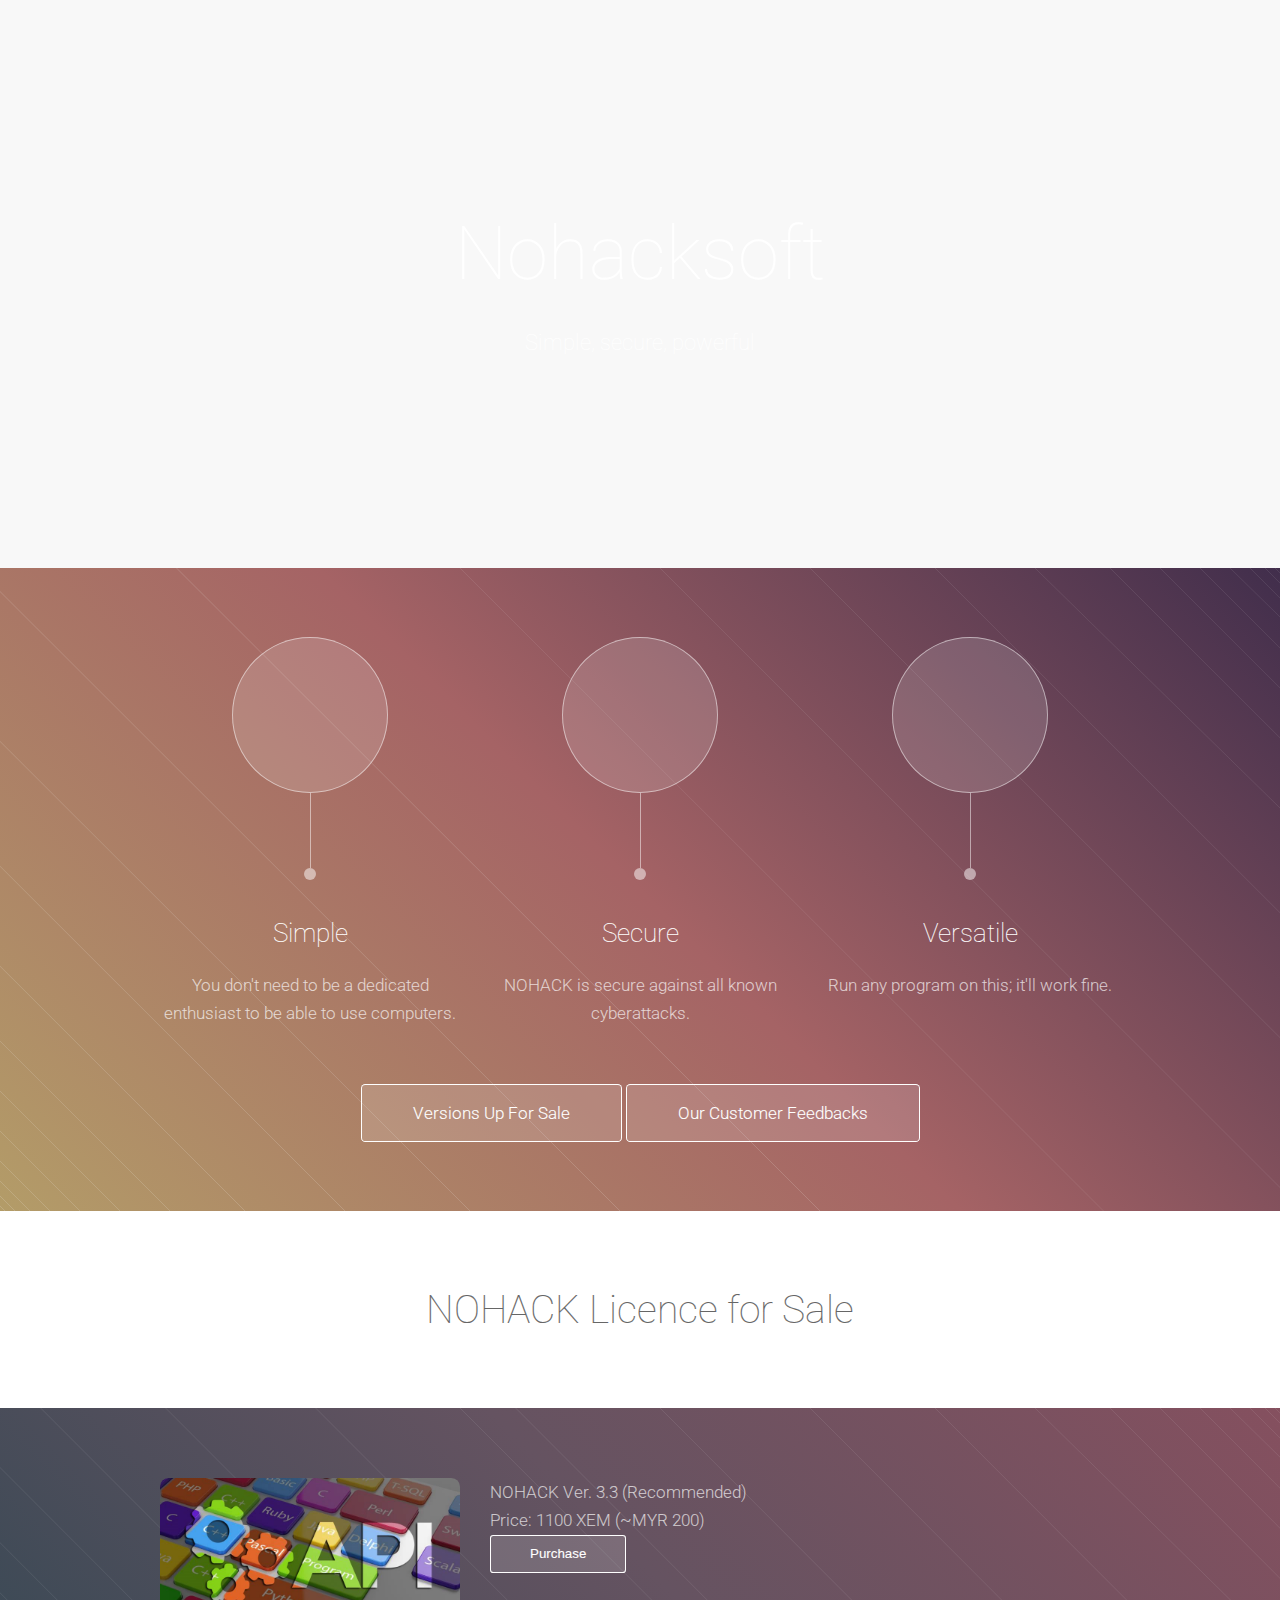
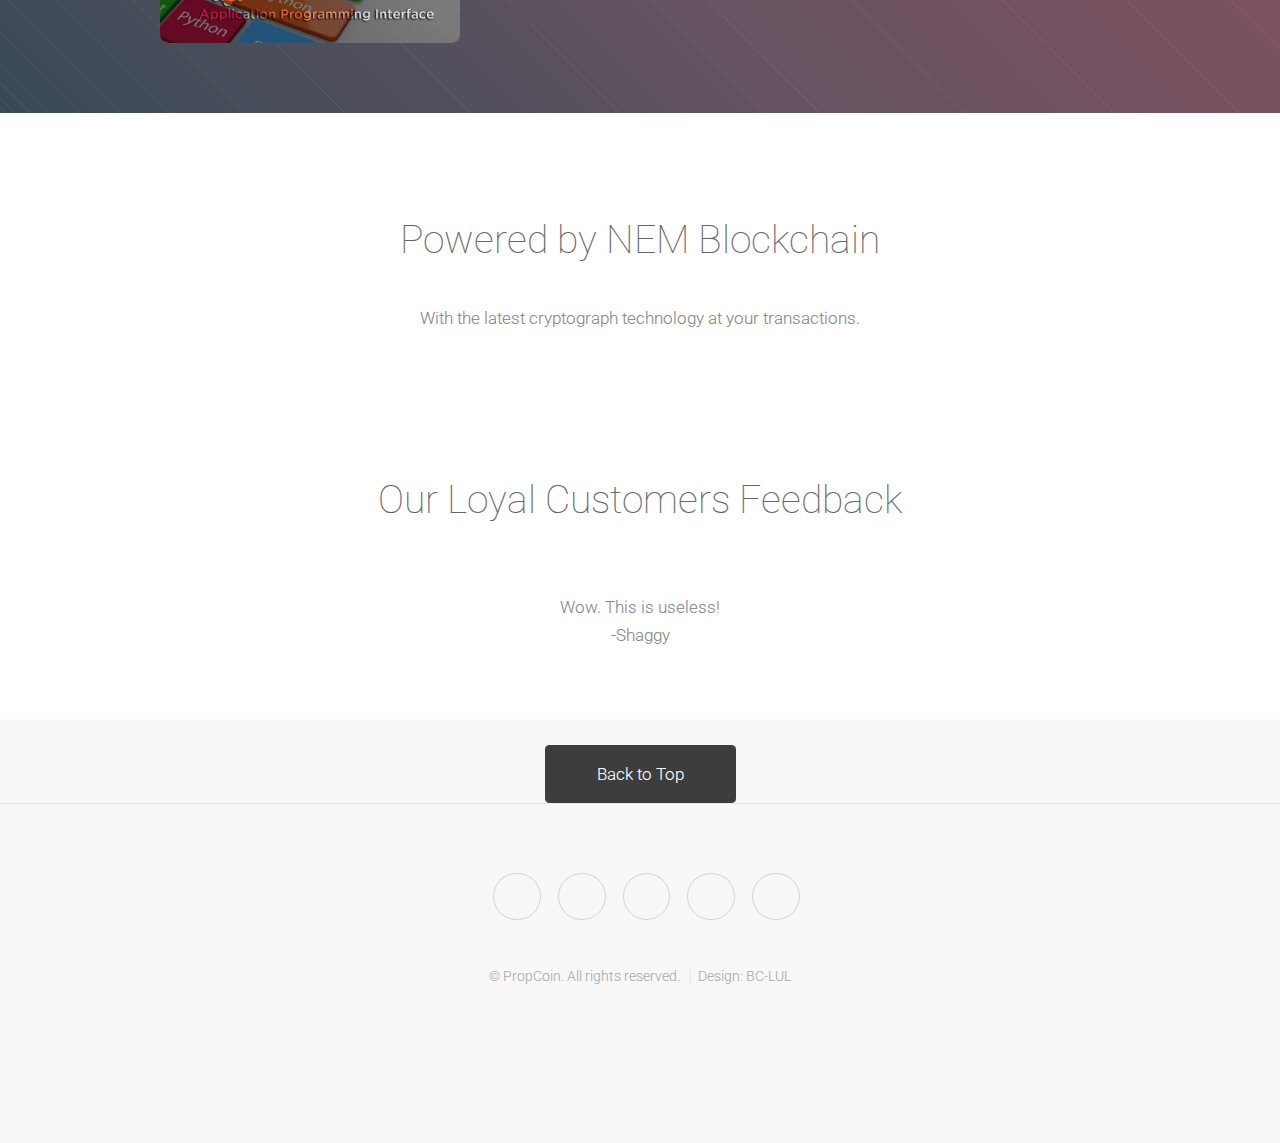
==== index.html @ 76c3e0e4 "sadas" ====
﻿<!DOCTYPE HTML>
<!--
	Tessellate by HTML5 UP
	html5up.net | @ajlkn
	Free for personal and commercial use under the CCA 3.0 license (html5up.net/license)
-->
<html>
<head>
    <title>ALPHA - NOHACK</title>
    <meta charset="utf-8" />
    <meta name="viewport" content="width=device-width, initial-scale=1, user-scalable=no" />
    <link rel="stylesheet" href="assets/css/main.css" />
</head>
<body class="is-preload">

    <!-- Header -->
    <section id="header" class="dark">
        <header>
            <h1>Nohacksoft</h1>
            <p>Simple, secure, powerful</p>
        </header>
        
    </section>
    <!-- First -->
    <section id="first" class="main">
        <div class="content dark style1 featured">
            <div class="container">
                <div class="row">
                    <div class="col-4 col-12-narrow">
                        <section>
                            <span class="feature-icon"><span class="icon fa-clock-o"></span></span>
                            <header>
                                <h3>Simple</h3>
                            </header>
                            <p>You don't need to be a dedicated enthusiast to be able to use computers.</p>
                        </section>
                    </div>
                    <div class="col-4 col-12-narrow">
                        <section>
                            <span class="feature-icon"><span class="icon fa-dribbble"></span></span>
                            <header>
                                <h3>Secure </h3>
                            </header>
                            <p>NOHACK is secure against all known cyberattacks.</p>
                        </section>
                    </div>
                    <div class="col-4 col-12-narrow">
                        <section>
                            <span class="feature-icon"><span class="icon fa-bolt"></span></span>
                            <header>
                                <h3>Versatile</h3>
                            </header>
                            <p>Run any program on this; it'll work fine.</p>
                        </section>
                    </div>
                    <div class="col-12">
                        <footer>
                            <a href="#secondhalf" class="button scrolly">Versions Up For Sale</a>
                            <a href="#second" class="button scrolly">Our Customer Feedbacks</a>
                        </footer>
                    </div>
                </div>
            </div>
        </div>
    </section>

    <!--secondhalf-->
    <section id="secondhalf" class="main">
        <header>
            <h2>NOHACK Licence for Sale</h2>
        </header>
        <div class="content dark style2">
            <div class="container">
                <div class="row">
                    <div class="col-8 col-12-narrow">
                        <div class="row">
                            <div class="col-6"><a href="property.html" class="image fit"><img src="images/api_bd1a6.jpg" alt="" /></a></div>
                            
							<div class="col-6">
                                <ln>
                                    NOHACK Ver. 3.3 (Recommended)
                                </ln>                                
                                <br />
                                <ln>
                                    Price: 1100 XEM (~MYR 200)
                                </ln>
								<button onclick="location.href='property.html'">Purchase</button>
                            </div>                            
                        </div>
                    </div>
                </div>
            </div>
        </div>
    </section>
    <!-- Third -->
    <section id="third" class="main">
        <header>
            <div class="container">
                <img src="images/nem_logo.png" alt="" />
                <h2>Powered by NEM Blockchain</h2>
                <p>
                    With the latest cryptograph technology at your transactions.
                </p>
            </div>
        </header>
    </section>



    <!-- Second -->
    <section id="second" class="main">
        <header>
            <div class="container">
                <h2>Our Loyal Customers Feedback</h2>
                <br />
                <p>
                    Wow. This is useless!<br />
                    -Shaggy
                </p>
            </div>
        </header>
        <div class="featured">
            <div class="col-12">
                <footer>
                    <a href="#" class="button scrolly">Back to Top</a>
                </footer>
            </div>
        </div>
    </section>

    <!-- Footer -->
    <section id="footer">
        <ul class="icons">
            <li><a href="#" class="icon fa-twitter"><span class="label">Twitter</span></a></li>
            <li><a href="#" class="icon fa-facebook"><span class="label">Facebook</span></a></li>
            <li><a href="#" class="icon fa-instagram"><span class="label">Instagram</span></a></li>
            <li><a href="#" class="icon fa-dribbble"><span class="label">Dribbble</span></a></li>
            <li><a href="#" class="icon fa-github"><span class="label">GitHub</span></a></li>
        </ul>
        <div class="copyright">
            <ul class="menu">
                <li>&copy; PropCoin. All rights reserved.</li>
                <li>Design: BC-LUL</li>
            </ul>
        </div>
    </section>

    <!-- Scripts -->
    <script src="assets/js/jquery.min.js"></script>
    <script src="assets/js/jquery.scrolly.min.js"></script>
    <script src="assets/js/browser.min.js"></script>
    <script src="assets/js/breakpoints.min.js"></script>
    <script src="assets/js/util.js"></script>
    <script src="assets/js/main.js"></script>
</body>
</html>
---- assets/css/main.css ----
@import url("font-awesome.min.css");
@import url("https://fonts.googleapis.com/css?family=Roboto:100,100italic,300,300italic,400,400italic");

/*
	Tessellate by HTML5 UP
	html5up.net | @ajlkn
	Free for personal and commercial use under the CCA 3.0 license (html5up.net/license)
*/

html, body, div, span, applet, object,
iframe, h1, h2, h3, h4, h5, h6, p, blockquote,
pre, a, abbr, acronym, address, big, cite,
code, del, dfn, em, img, ins, kbd, q, s, samp,
small, strike, strong, sub, sup, tt, var, b,
u, i, center, dl, dt, dd, ol, ul, li, fieldset,
form, label, legend, table, caption, tbody,
tfoot, thead, tr, th, td, article, aside,
canvas, details, embed, figure, figcaption,
footer, header, hgroup, menu, nav, output, ruby,
section, summary, time, mark, audio, video {
	margin: 0;
	padding: 0;
	border: 0;
	font-size: 100%;
	font: inherit;
	vertical-align: baseline;}

article, aside, details, figcaption, figure,
footer, header, hgroup, menu, nav, section {
	display: block;}

body {
	line-height: 1;
}

ol, ul {
	list-style: none;
}

blockquote, q {
	quotes: none;
}

	blockquote:before, blockquote:after, q:before, q:after {
		content: '';
		content: none;
	}

table {
	border-collapse: collapse;
	border-spacing: 0;
}

body {
	-webkit-text-size-adjust: none;
}

mark {
	background-color: transparent;
	color: inherit;
}

input::-moz-focus-inner {
	border: 0;
	padding: 0;
}

input, select, textarea {
	-moz-appearance: none;
	-webkit-appearance: none;
	-ms-appearance: none;
	appearance: none;
}

/* Basic */

	@-ms-viewport {
		width: device-width;
	}

	html {
		box-sizing: border-box;
	}

	*, *:before, *:after {
		box-sizing: inherit;
	}

	body {
		background: #F8F8F8;
		font-family: 'Roboto', sans-serif;
		font-weight: 300;
		font-size: 17pt;
		line-height: 1.75em;
		color: #888;
		-webkit-text-stroke: 0.1px;
	}

		body.is-preload *, body.is-preload *:before, body.is-preload *:after {
			-moz-animation: none !important;
			-webkit-animation: none !important;
			-ms-animation: none !important;
			animation: none !important;
			-moz-transition: none !important;
			-webkit-transition: none !important;
			-ms-transition: none !important;
			transition: none !important;
		}

	.dark {
		color: #aaa;
		color: rgba(255, 255, 255, 0.65);
	}

	input, textarea, select {
		font-family: 'Roboto', sans-serif;
		font-weight: 300;
		font-size: 17pt;
		line-height: 1.75em;
		color: #888;
		-webkit-text-stroke: 0.1px;
	}

	h1, h2, h3, h4, h5, h6 {
		color: #666;
		margin: 0 0 1em 0;
		font-weight: 100;
		line-height: 1.5em;
	}

	h1 a, h2 a, h3 a, h4 a, h5 a, h6 a {
		color: inherit;
		text-decoration: none;
	}

	.dark h1, .dark h2, .dark h3, .dark h4, .dark h5, .dark h6 {
		color: #fff;
	}

	strong, b {
		font-weight: 400;
		color: inherit;
	}

	.dark strong, .dark b {
		color: #fff;
		color: rgba(255, 255, 255, 0.85);
	}

	em, i {
		font-style: italic;
	}

	a {
		-moz-transition: border-bottom-color 0.25s ease-in-out;
		-webkit-transition: border-bottom-color 0.25s ease-in-out;
		-ms-transition: border-bottom-color 0.25s ease-in-out;
		transition: border-bottom-color 0.25s ease-in-out;
		color: inherit;
		text-decoration: none;
		border-bottom: dotted 1px rgba(0, 0, 0, 0.25);
	}

		a:hover {
			border-bottom-color: rgba(0, 0, 0, 0);
		}

	.dark a {
		color: #fff;
		border-bottom-color: rgba(255, 255, 255, 0.5);
	}

		.dark a:hover {
			border-bottom-color: rgba(255, 255, 255, 0);
		}

	sub {
		position: relative;
		top: 0.5em;
		font-size: 0.8em;
	}

	sup {
		position: relative;
		top: -0.5em;
		font-size: 0.8em;
	}

	hr {
		border: 0;
		border-top: solid 1px #e6e6e6;
		margin: 2em 0 2em 0;
	}

	.dark hr {
		border-top-color: rgba(255, 255, 255, 0.5);
	}

	blockquote {
		border-left: solid 0.25em #e6e6e6;
		padding: 1em 0 1em 2em;
		font-style: italic;
	}

	.dark blockquote {
		border-left-color: rgba(255, 255, 255, 0.5);
	}

	p, ul, ol, dl, table {
		margin-bottom: 1em;
	}

	p {
		text-align: justify;
	}

	header {
		margin-bottom: 1em;
	}

		header h1, header h2, header h3, header h4, header h5, header h6 {
			margin: 0;
		}

		header p {
			display: block;
			margin: 0;
			padding: 0.25em 0 0.5em 0;
		}

	footer {
		padding-top: 1.5em;
	}

	br.clear {
		clear: both;
	}

	.featured {
		text-align: center;
	}

		.featured p {
			text-align: center;
		}

/* Container */

	.container {
		margin: 0 auto;
		max-width: 100%;
		width: 1360px;
	}

		.container.medium {
			width: 1020px;
		}

		@media screen and (max-width: 1680px) {

			.container {
				width: 1200px;
			}

				.container.medium {
					width: 900px;
				}

		}

		@media screen and (max-width: 1280px) {

			.container {
				width: 960px;
			}

				.container.medium {
					width: 720px;
				}

		}

		@media screen and (max-width: 1000px) {

			.container {
				width: 100% !important;
			}

		}

/* Row */

	.row {
		display: flex;
		flex-wrap: wrap;
		box-sizing: border-box;
		align-items: stretch;
	}

		.row > * {
			box-sizing: border-box;
		}

		.row.gtr-uniform > * > :last-child {
			margin-bottom: 0;
		}

		.row.aln-left {
			justify-content: flex-start;
		}

		.row.aln-center {
			justify-content: center;
		}

		.row.aln-right {
			justify-content: flex-end;
		}

		.row.aln-top {
			align-items: flex-start;
		}

		.row.aln-middle {
			align-items: center;
		}

		.row.aln-bottom {
			align-items: flex-end;
		}

		.row > .imp {
			order: -1;
		}

		.row > .col-1 {
			width: 8.3333333333%;
		}

		.row > .off-1 {
			margin-left: 8.3333333333%;
		}

		.row > .col-2 {
			width: 16.6666666667%;
		}

		.row > .off-2 {
			margin-left: 16.6666666667%;
		}

		.row > .col-3 {
			width: 25%;
		}

		.row > .off-3 {
			margin-left: 25%;
		}

		.row > .col-4 {
			width: 33.3333333333%;
		}

		.row > .off-4 {
			margin-left: 33.3333333333%;
		}

		.row > .col-5 {
			width: 41.6666666667%;
		}

		.row > .off-5 {
			margin-left: 41.6666666667%;
		}

		.row > .col-6 {
			width: 50%;
		}

		.row > .off-6 {
			margin-left: 50%;
		}

		.row > .col-7 {
			width: 58.3333333333%;
		}

		.row > .off-7 {
			margin-left: 58.3333333333%;
		}

		.row > .col-8 {
			width: 66.6666666667%;
		}

		.row > .off-8 {
			margin-left: 66.6666666667%;
		}

		.row > .col-9 {
			width: 75%;
		}

		.row > .off-9 {
			margin-left: 75%;
		}

		.row > .col-10 {
			width: 83.3333333333%;
		}

		.row > .off-10 {
			margin-left: 83.3333333333%;
		}

		.row > .col-11 {
			width: 91.6666666667%;
		}

		.row > .off-11 {
			margin-left: 91.6666666667%;
		}

		.row > .col-12 {
			width: 100%;
		}

		.row > .off-12 {
			margin-left: 100%;
		}

		.row.gtr-0 {
			margin-top: 0px;
			margin-left: 0px;
		}

			.row.gtr-0 > * {
				padding: 0px 0 0 0px;
			}

			.row.gtr-0.gtr-uniform {
				margin-top: 0px;
			}

				.row.gtr-0.gtr-uniform > * {
					padding-top: 0px;
				}

		.row.gtr-25 {
			margin-top: -12.5px;
			margin-left: -12.5px;
		}

			.row.gtr-25 > * {
				padding: 12.5px 0 0 12.5px;
			}

			.row.gtr-25.gtr-uniform {
				margin-top: -12.5px;
			}

				.row.gtr-25.gtr-uniform > * {
					padding-top: 12.5px;
				}

		.row.gtr-50 {
			margin-top: -25px;
			margin-left: -25px;
		}

			.row.gtr-50 > * {
				padding: 25px 0 0 25px;
			}

			.row.gtr-50.gtr-uniform {
				margin-top: -25px;
			}

				.row.gtr-50.gtr-uniform > * {
					padding-top: 25px;
				}

		.row {
			margin-top: -50px;
			margin-left: -50px;
		}

			.row > * {
				padding: 50px 0 0 50px;
			}

			.row.gtr-uniform {
				margin-top: -50px;
			}

				.row.gtr-uniform > * {
					padding-top: 50px;
				}

		.row.gtr-150 {
			margin-top: -75px;
			margin-left: -75px;
		}

			.row.gtr-150 > * {
				padding: 75px 0 0 75px;
			}

			.row.gtr-150.gtr-uniform {
				margin-top: -75px;
			}

				.row.gtr-150.gtr-uniform > * {
					padding-top: 75px;
				}

		.row.gtr-200 {
			margin-top: -100px;
			margin-left: -100px;
		}

			.row.gtr-200 > * {
				padding: 100px 0 0 100px;
			}

			.row.gtr-200.gtr-uniform {
				margin-top: -100px;
			}

				.row.gtr-200.gtr-uniform > * {
					padding-top: 100px;
				}

		@media screen and (max-width: 1680px) {

			.row {
				display: flex;
				flex-wrap: wrap;
				box-sizing: border-box;
				align-items: stretch;
			}

				.row > * {
					box-sizing: border-box;
				}

				.row.gtr-uniform > * > :last-child {
					margin-bottom: 0;
				}

				.row.aln-left {
					justify-content: flex-start;
				}

				.row.aln-center {
					justify-content: center;
				}

				.row.aln-right {
					justify-content: flex-end;
				}

				.row.aln-top {
					align-items: flex-start;
				}

				.row.aln-middle {
					align-items: center;
				}

				.row.aln-bottom {
					align-items: flex-end;
				}

				.row > .imp-wide {
					order: -1;
				}

				.row > .col-1-wide {
					width: 8.3333333333%;
				}

				.row > .off-1-wide {
					margin-left: 8.3333333333%;
				}

				.row > .col-2-wide {
					width: 16.6666666667%;
				}

				.row > .off-2-wide {
					margin-left: 16.6666666667%;
				}

				.row > .col-3-wide {
					width: 25%;
				}

				.row > .off-3-wide {
					margin-left: 25%;
				}

				.row > .col-4-wide {
					width: 33.3333333333%;
				}

				.row > .off-4-wide {
					margin-left: 33.3333333333%;
				}

				.row > .col-5-wide {
					width: 41.6666666667%;
				}

				.row > .off-5-wide {
					margin-left: 41.6666666667%;
				}

				.row > .col-6-wide {
					width: 50%;
				}

				.row > .off-6-wide {
					margin-left: 50%;
				}

				.row > .col-7-wide {
					width: 58.3333333333%;
				}

				.row > .off-7-wide {
					margin-left: 58.3333333333%;
				}

				.row > .col-8-wide {
					width: 66.6666666667%;
				}

				.row > .off-8-wide {
					margin-left: 66.6666666667%;
				}

				.row > .col-9-wide {
					width: 75%;
				}

				.row > .off-9-wide {
					margin-left: 75%;
				}

				.row > .col-10-wide {
					width: 83.3333333333%;
				}

				.row > .off-10-wide {
					margin-left: 83.3333333333%;
				}

				.row > .col-11-wide {
					width: 91.6666666667%;
				}

				.row > .off-11-wide {
					margin-left: 91.6666666667%;
				}

				.row > .col-12-wide {
					width: 100%;
				}

				.row > .off-12-wide {
					margin-left: 100%;
				}

				.row.gtr-0 {
					margin-top: 0px;
					margin-left: 0px;
				}

					.row.gtr-0 > * {
						padding: 0px 0 0 0px;
					}

					.row.gtr-0.gtr-uniform {
						margin-top: 0px;
					}

						.row.gtr-0.gtr-uniform > * {
							padding-top: 0px;
						}

				.row.gtr-25 {
					margin-top: -10px;
					margin-left: -10px;
				}

					.row.gtr-25 > * {
						padding: 10px 0 0 10px;
					}

					.row.gtr-25.gtr-uniform {
						margin-top: -10px;
					}

						.row.gtr-25.gtr-uniform > * {
							padding-top: 10px;
						}

				.row.gtr-50 {
					margin-top: -20px;
					margin-left: -20px;
				}

					.row.gtr-50 > * {
						padding: 20px 0 0 20px;
					}

					.row.gtr-50.gtr-uniform {
						margin-top: -20px;
					}

						.row.gtr-50.gtr-uniform > * {
							padding-top: 20px;
						}

				.row {
					margin-top: -40px;
					margin-left: -40px;
				}

					.row > * {
						padding: 40px 0 0 40px;
					}

					.row.gtr-uniform {
						margin-top: -40px;
					}

						.row.gtr-uniform > * {
							padding-top: 40px;
						}

				.row.gtr-150 {
					margin-top: -60px;
					margin-left: -60px;
				}

					.row.gtr-150 > * {
						padding: 60px 0 0 60px;
					}

					.row.gtr-150.gtr-uniform {
						margin-top: -60px;
					}

						.row.gtr-150.gtr-uniform > * {
							padding-top: 60px;
						}

				.row.gtr-200 {
					margin-top: -80px;
					margin-left: -80px;
				}

					.row.gtr-200 > * {
						padding: 80px 0 0 80px;
					}

					.row.gtr-200.gtr-uniform {
						margin-top: -80px;
					}

						.row.gtr-200.gtr-uniform > * {
							padding-top: 80px;
						}

		}

		@media screen and (max-width: 1280px) {

			.row {
				display: flex;
				flex-wrap: wrap;
				box-sizing: border-box;
				align-items: stretch;
			}

				.row > * {
					box-sizing: border-box;
				}

				.row.gtr-uniform > * > :last-child {
					margin-bottom: 0;
				}

				.row.aln-left {
					justify-content: flex-start;
				}

				.row.aln-center {
					justify-content: center;
				}

				.row.aln-right {
					justify-content: flex-end;
				}

				.row.aln-top {
					align-items: flex-start;
				}

				.row.aln-middle {
					align-items: center;
				}

				.row.aln-bottom {
					align-items: flex-end;
				}

				.row > .imp-normal {
					order: -1;
				}

				.row > .col-1-normal {
					width: 8.3333333333%;
				}

				.row > .off-1-normal {
					margin-left: 8.3333333333%;
				}

				.row > .col-2-normal {
					width: 16.6666666667%;
				}

				.row > .off-2-normal {
					margin-left: 16.6666666667%;
				}

				.row > .col-3-normal {
					width: 25%;
				}

				.row > .off-3-normal {
					margin-left: 25%;
				}

				.row > .col-4-normal {
					width: 33.3333333333%;
				}

				.row > .off-4-normal {
					margin-left: 33.3333333333%;
				}

				.row > .col-5-normal {
					width: 41.6666666667%;
				}

				.row > .off-5-normal {
					margin-left: 41.6666666667%;
				}

				.row > .col-6-normal {
					width: 50%;
				}

				.row > .off-6-normal {
					margin-left: 50%;
				}

				.row > .col-7-normal {
					width: 58.3333333333%;
				}

				.row > .off-7-normal {
					margin-left: 58.3333333333%;
				}

				.row > .col-8-normal {
					width: 66.6666666667%;
				}

				.row > .off-8-normal {
					margin-left: 66.6666666667%;
				}

				.row > .col-9-normal {
					width: 75%;
				}

				.row > .off-9-normal {
					margin-left: 75%;
				}

				.row > .col-10-normal {
					width: 83.3333333333%;
				}

				.row > .off-10-normal {
					margin-left: 83.3333333333%;
				}

				.row > .col-11-normal {
					width: 91.6666666667%;
				}

				.row > .off-11-normal {
					margin-left: 91.6666666667%;
				}

				.row > .col-12-normal {
					width: 100%;
				}

				.row > .off-12-normal {
					margin-left: 100%;
				}

				.row.gtr-0 {
					margin-top: 0px;
					margin-left: 0px;
				}

					.row.gtr-0 > * {
						padding: 0px 0 0 0px;
					}

					.row.gtr-0.gtr-uniform {
						margin-top: 0px;
					}

						.row.gtr-0.gtr-uniform > * {
							padding-top: 0px;
						}

				.row.gtr-25 {
					margin-top: -7.5px;
					margin-left: -7.5px;
				}

					.row.gtr-25 > * {
						padding: 7.5px 0 0 7.5px;
					}

					.row.gtr-25.gtr-uniform {
						margin-top: -7.5px;
					}

						.row.gtr-25.gtr-uniform > * {
							padding-top: 7.5px;
						}

				.row.gtr-50 {
					margin-top: -15px;
					margin-left: -15px;
				}

					.row.gtr-50 > * {
						padding: 15px 0 0 15px;
					}

					.row.gtr-50.gtr-uniform {
						margin-top: -15px;
					}

						.row.gtr-50.gtr-uniform > * {
							padding-top: 15px;
						}

				.row {
					margin-top: -30px;
					margin-left: -30px;
				}

					.row > * {
						padding: 30px 0 0 30px;
					}

					.row.gtr-uniform {
						margin-top: -30px;
					}

						.row.gtr-uniform > * {
							padding-top: 30px;
						}

				.row.gtr-150 {
					margin-top: -45px;
					margin-left: -45px;
				}

					.row.gtr-150 > * {
						padding: 45px 0 0 45px;
					}

					.row.gtr-150.gtr-uniform {
						margin-top: -45px;
					}

						.row.gtr-150.gtr-uniform > * {
							padding-top: 45px;
						}

				.row.gtr-200 {
					margin-top: -60px;
					margin-left: -60px;
				}

					.row.gtr-200 > * {
						padding: 60px 0 0 60px;
					}

					.row.gtr-200.gtr-uniform {
						margin-top: -60px;
					}

						.row.gtr-200.gtr-uniform > * {
							padding-top: 60px;
						}

		}

		@media screen and (max-width: 1000px) {

			.row {
				display: flex;
				flex-wrap: wrap;
				box-sizing: border-box;
				align-items: stretch;
			}

				.row > * {
					box-sizing: border-box;
				}

				.row.gtr-uniform > * > :last-child {
					margin-bottom: 0;
				}

				.row.aln-left {
					justify-content: flex-start;
				}

				.row.aln-center {
					justify-content: center;
				}

				.row.aln-right {
					justify-content: flex-end;
				}

				.row.aln-top {
					align-items: flex-start;
				}

				.row.aln-middle {
					align-items: center;
				}

				.row.aln-bottom {
					align-items: flex-end;
				}

				.row > .imp-narrow {
					order: -1;
				}

				.row > .col-1-narrow {
					width: 8.3333333333%;
				}

				.row > .off-1-narrow {
					margin-left: 8.3333333333%;
				}

				.row > .col-2-narrow {
					width: 16.6666666667%;
				}

				.row > .off-2-narrow {
					margin-left: 16.6666666667%;
				}

				.row > .col-3-narrow {
					width: 25%;
				}

				.row > .off-3-narrow {
					margin-left: 25%;
				}

				.row > .col-4-narrow {
					width: 33.3333333333%;
				}

				.row > .off-4-narrow {
					margin-left: 33.3333333333%;
				}

				.row > .col-5-narrow {
					width: 41.6666666667%;
				}

				.row > .off-5-narrow {
					margin-left: 41.6666666667%;
				}

				.row > .col-6-narrow {
					width: 50%;
				}

				.row > .off-6-narrow {
					margin-left: 50%;
				}

				.row > .col-7-narrow {
					width: 58.3333333333%;
				}

				.row > .off-7-narrow {
					margin-left: 58.3333333333%;
				}

				.row > .col-8-narrow {
					width: 66.6666666667%;
				}

				.row > .off-8-narrow {
					margin-left: 66.6666666667%;
				}

				.row > .col-9-narrow {
					width: 75%;
				}

				.row > .off-9-narrow {
					margin-left: 75%;
				}

				.row > .col-10-narrow {
					width: 83.3333333333%;
				}

				.row > .off-10-narrow {
					margin-left: 83.3333333333%;
				}

				.row > .col-11-narrow {
					width: 91.6666666667%;
				}

				.row > .off-11-narrow {
					margin-left: 91.6666666667%;
				}

				.row > .col-12-narrow {
					width: 100%;
				}

				.row > .off-12-narrow {
					margin-left: 100%;
				}

				.row.gtr-0 {
					margin-top: 0px;
					margin-left: 0px;
				}

					.row.gtr-0 > * {
						padding: 0px 0 0 0px;
					}

					.row.gtr-0.gtr-uniform {
						margin-top: 0px;
					}

						.row.gtr-0.gtr-uniform > * {
							padding-top: 0px;
						}

				.row.gtr-25 {
					margin-top: -6.25px;
					margin-left: -6.25px;
				}

					.row.gtr-25 > * {
						padding: 6.25px 0 0 6.25px;
					}

					.row.gtr-25.gtr-uniform {
						margin-top: -6.25px;
					}

						.row.gtr-25.gtr-uniform > * {
							padding-top: 6.25px;
						}

				.row.gtr-50 {
					margin-top: -12.5px;
					margin-left: -12.5px;
				}

					.row.gtr-50 > * {
						padding: 12.5px 0 0 12.5px;
					}

					.row.gtr-50.gtr-uniform {
						margin-top: -12.5px;
					}

						.row.gtr-50.gtr-uniform > * {
							padding-top: 12.5px;
						}

				.row {
					margin-top: -25px;
					margin-left: -25px;
				}

					.row > * {
						padding: 25px 0 0 25px;
					}

					.row.gtr-uniform {
						margin-top: -25px;
					}

						.row.gtr-uniform > * {
							padding-top: 25px;
						}

				.row.gtr-150 {
					margin-top: -37.5px;
					margin-left: -37.5px;
				}

					.row.gtr-150 > * {
						padding: 37.5px 0 0 37.5px;
					}

					.row.gtr-150.gtr-uniform {
						margin-top: -37.5px;
					}

						.row.gtr-150.gtr-uniform > * {
							padding-top: 37.5px;
						}

				.row.gtr-200 {
					margin-top: -50px;
					margin-left: -50px;
				}

					.row.gtr-200 > * {
						padding: 50px 0 0 50px;
					}

					.row.gtr-200.gtr-uniform {
						margin-top: -50px;
					}

						.row.gtr-200.gtr-uniform > * {
							padding-top: 50px;
						}

		}

		@media screen and (max-width: 736px) {

			.row {
				display: flex;
				flex-wrap: wrap;
				box-sizing: border-box;
				align-items: stretch;
			}

				.row > * {
					box-sizing: border-box;
				}

				.row.gtr-uniform > * > :last-child {
					margin-bottom: 0;
				}

				.row.aln-left {
					justify-content: flex-start;
				}

				.row.aln-center {
					justify-content: center;
				}

				.row.aln-right {
					justify-content: flex-end;
				}

				.row.aln-top {
					align-items: flex-start;
				}

				.row.aln-middle {
					align-items: center;
				}

				.row.aln-bottom {
					align-items: flex-end;
				}

				.row > .imp-mobile {
					order: -1;
				}

				.row > .col-1-mobile {
					width: 8.3333333333%;
				}

				.row > .off-1-mobile {
					margin-left: 8.3333333333%;
				}

				.row > .col-2-mobile {
					width: 16.6666666667%;
				}

				.row > .off-2-mobile {
					margin-left: 16.6666666667%;
				}

				.row > .col-3-mobile {
					width: 25%;
				}

				.row > .off-3-mobile {
					margin-left: 25%;
				}

				.row > .col-4-mobile {
					width: 33.3333333333%;
				}

				.row > .off-4-mobile {
					margin-left: 33.3333333333%;
				}

				.row > .col-5-mobile {
					width: 41.6666666667%;
				}

				.row > .off-5-mobile {
					margin-left: 41.6666666667%;
				}

				.row > .col-6-mobile {
					width: 50%;
				}

				.row > .off-6-mobile {
					margin-left: 50%;
				}

				.row > .col-7-mobile {
					width: 58.3333333333%;
				}

				.row > .off-7-mobile {
					margin-left: 58.3333333333%;
				}

				.row > .col-8-mobile {
					width: 66.6666666667%;
				}

				.row > .off-8-mobile {
					margin-left: 66.6666666667%;
				}

				.row > .col-9-mobile {
					width: 75%;
				}

				.row > .off-9-mobile {
					margin-left: 75%;
				}

				.row > .col-10-mobile {
					width: 83.3333333333%;
				}

				.row > .off-10-mobile {
					margin-left: 83.3333333333%;
				}

				.row > .col-11-mobile {
					width: 91.6666666667%;
				}

				.row > .off-11-mobile {
					margin-left: 91.6666666667%;
				}

				.row > .col-12-mobile {
					width: 100%;
				}

				.row > .off-12-mobile {
					margin-left: 100%;
				}

				.row.gtr-0 {
					margin-top: 0px;
					margin-left: 0px;
				}

					.row.gtr-0 > * {
						padding: 0px 0 0 0px;
					}

					.row.gtr-0.gtr-uniform {
						margin-top: 0px;
					}

						.row.gtr-0.gtr-uniform > * {
							padding-top: 0px;
						}

				.row.gtr-25 {
					margin-top: -5px;
					margin-left: -5px;
				}

					.row.gtr-25 > * {
						padding: 5px 0 0 5px;
					}

					.row.gtr-25.gtr-uniform {
						margin-top: -5px;
					}

						.row.gtr-25.gtr-uniform > * {
							padding-top: 5px;
						}

				.row.gtr-50 {
					margin-top: -10px;
					margin-left: -10px;
				}

					.row.gtr-50 > * {
						padding: 10px 0 0 10px;
					}

					.row.gtr-50.gtr-uniform {
						margin-top: -10px;
					}

						.row.gtr-50.gtr-uniform > * {
							padding-top: 10px;
						}

				.row {
					margin-top: -20px;
					margin-left: -20px;
				}

					.row > * {
						padding: 20px 0 0 20px;
					}

					.row.gtr-uniform {
						margin-top: -20px;
					}

						.row.gtr-uniform > * {
							padding-top: 20px;
						}

				.row.gtr-150 {
					margin-top: -30px;
					margin-left: -30px;
				}

					.row.gtr-150 > * {
						padding: 30px 0 0 30px;
					}

					.row.gtr-150.gtr-uniform {
						margin-top: -30px;
					}

						.row.gtr-150.gtr-uniform > * {
							padding-top: 30px;
						}

				.row.gtr-200 {
					margin-top: -40px;
					margin-left: -40px;
				}

					.row.gtr-200 > * {
						padding: 40px 0 0 40px;
					}

					.row.gtr-200.gtr-uniform {
						margin-top: -40px;
					}

						.row.gtr-200.gtr-uniform > * {
							padding-top: 40px;
						}

		}

/* Sections/Article */

	section,
	article {
		margin-bottom: 3em;
	}

	section > :last-child,
	article > :last-child,
	section:last-child,
	article:last-child {
		margin-bottom: 0;
	}

	.row > section,
	.row > article {
		margin-bottom: 0;
	}

/* Image */

	.image {
		position: relative;
		display: inline-block;
		border: 0;
	}

		.image:after {
			content: '';
			position: absolute;
			left: 0;
			top: 0;
			width: 100%;
			background: url("images/overlay.png");
		}

		.image img {
			display: block;
			width: 100%;
			border-radius: 0.5em;
		}

		.image.featured {
			display: block;
			width: 100%;
			margin: 0 0 2em 0;
		}

		.image.fit {
			display: block;
			width: 100%;
			height: auto;
		}

		.image.left {
			float: left;
			margin: 0 2em 2em 0;
		}

		.image.centered {
			display: block;
			margin: 0 0 2em 0;
		}

			.image.centered img {
				margin: 0 auto;
				width: auto;
			}

/* List */

	ul {
		list-style: disc;
		padding-left: 1em;
	}

		ul li {
			padding-left: 0.5em;
		}

	ol {
		list-style: decimal;
		padding-left: 1.25em;
	}

		ol li {
			padding-left: 0.25em;
		}

/* Icons */

	ul.icons {
		cursor: default;
		list-style: none;
		padding-left: 0;
	}

		ul.icons li {
			display: inline-block;
			padding-left: 0.75em;
		}

		ul.icons a {
			-moz-transition: background-color 0.25s ease-in-out;
			-webkit-transition: background-color 0.25s ease-in-out;
			-ms-transition: background-color 0.25s ease-in-out;
			transition: background-color 0.25s ease-in-out;
			display: inline-block;
			width: 2.75em;
			height: 2.75em;
			line-height: 2.8em;
			text-align: center;
			border: 0;
			box-shadow: inset 0 0 0 1px #e6e6e6;
			border-radius: 100%;
			color: #aaa;
		}

			ul.icons a:hover {
				background: rgba(0, 0, 0, 0.025);
			}

/* Menu */

	ul.menu {
		cursor: default;
		list-style: none;
		padding-left: 0;
	}

		ul.menu li {
			display: inline-block;
			line-height: 1em;
			border-left: solid 1px #e6e6e6;
			padding: 0 0 0 0.5em;
			margin: 0 0 0 0.5em;
		}

			ul.menu li:first-child {
				border-left: 0;
				padding-left: 0;
				margin-left: 0;
			}

/* Actions */

	ul.actions {
		display: -moz-flex;
		display: -webkit-flex;
		display: -ms-flex;
		display: flex;
		cursor: default;
		list-style: none;
		margin-left: -1em;
		padding-left: 0;
	}

		ul.actions li {
			padding: 0 0 0 1em;
			vertical-align: middle;
		}

		ul.actions.special {
			-moz-justify-content: center;
			-webkit-justify-content: center;
			-ms-justify-content: center;
			justify-content: center;
			width: 100%;
			margin-left: 0;
		}

			ul.actions.special li:first-child {
				padding-left: 0;
			}

		ul.actions.stacked {
			-moz-flex-direction: column;
			-webkit-flex-direction: column;
			-ms-flex-direction: column;
			flex-direction: column;
			margin-left: 0;
		}

			ul.actions.stacked li {
				padding: 1.25em 0 0 0;
			}

				ul.actions.stacked li:first-child {
					padding-top: 0;
				}

		ul.actions.fit {
			width: calc(100% + 1em);
		}

			ul.actions.fit li {
				-moz-flex-grow: 1;
				-webkit-flex-grow: 1;
				-ms-flex-grow: 1;
				flex-grow: 1;
				-moz-flex-shrink: 1;
				-webkit-flex-shrink: 1;
				-ms-flex-shrink: 1;
				flex-shrink: 1;
				width: 100%;
			}

				ul.actions.fit li > * {
					width: 100%;
				}

			ul.actions.fit.stacked {
				width: 100%;
			}

		@media screen and (max-width: 1000px) {

			ul.actions {
				-moz-justify-content: center;
				-webkit-justify-content: center;
				-ms-justify-content: center;
				justify-content: center;
				width: 100%;
				margin-left: 0;
			}

				ul.actions li:first-child {
					padding-left: 0;
				}

		}

		@media screen and (max-width: 736px) {

			ul.actions:not(.fixed) {
				-moz-flex-direction: column;
				-webkit-flex-direction: column;
				-ms-flex-direction: column;
				flex-direction: column;
				margin-left: 0;
				width: 100% !important;
			}

				ul.actions:not(.fixed) li {
					-moz-flex-grow: 1;
					-webkit-flex-grow: 1;
					-ms-flex-grow: 1;
					flex-grow: 1;
					-moz-flex-shrink: 1;
					-webkit-flex-shrink: 1;
					-ms-flex-shrink: 1;
					flex-shrink: 1;
					padding: 1em 0 0 0;
					text-align: center;
					width: 100%;
				}

					ul.actions:not(.fixed) li > * {
						width: 100%;
					}

					ul.actions:not(.fixed) li:first-child {
						padding-top: 0;
					}

					ul.actions:not(.fixed) li input[type="submit"],
					ul.actions:not(.fixed) li input[type="reset"],
					ul.actions:not(.fixed) li input[type="button"],
					ul.actions:not(.fixed) li button,
					ul.actions:not(.fixed) li .button {
						width: 100%;
					}

						ul.actions:not(.fixed) li input[type="submit"].icon:before,
						ul.actions:not(.fixed) li input[type="reset"].icon:before,
						ul.actions:not(.fixed) li input[type="button"].icon:before,
						ul.actions:not(.fixed) li button.icon:before,
						ul.actions:not(.fixed) li .button.icon:before {
							margin-left: -0.5em;
						}

		}

/* Form */

	form .actions {
		margin-bottom: 0;
	}

	form label {
		display: block;
	}

	form input[type="text"],
	form input[type="email"],
	form input[type="password"],
	form select,
	form .select,
	form textarea {
		-moz-transition: all 0.25s ease-in-out;
		-webkit-transition: all 0.25s ease-in-out;
		-ms-transition: all 0.25s ease-in-out;
		transition: all 0.25s ease-in-out;
		-moz-appearance: none;
		-webkit-appearance: none;
		-ms-appearance: none;
		appearance: none;
		display: block;
		box-shadow: inset 0 0 0 1px #e6e6e6;
		background: #f8f8f8;
		width: 100%;
		padding: 0.85em 1em 0.85em 1em;
		border-radius: 0.25em;
		border: 0;
	}

		form input[type="text"]:focus,
		form input[type="email"]:focus,
		form input[type="password"]:focus,
		form select:focus,
		form .select:focus,
		form textarea:focus {
			outline: 0;
			box-shadow: inset 0 0 0 1px #afd9e0;
			background: #fcfcfc;
		}

	form input[type="text"],
	form input[type="email"],
	form input[type="password"],
	form select {
		line-height: 1.25em;
	}

	form textarea {
		min-height: 13em;
	}

	form select {
		position: relative;
	}

		form select option:not(:checked) {
			color: #000;
		}

	form .select {
		position: relative;
		padding: 0;
		overflow-x: hidden;
		outline: 0;
	}

		form .select select {
			width: calc(100% + 2em);
			background: none !important;
			box-shadow: none !important;
			border: 0 !important;
			cursor: pointer;
		}

			form .select select::-moz-focus-inner {
				border: 0;
				outline: 0;
			}

		form .select:before {
			content: '';
			position: absolute;
			top: 15%;
			right: 1em;
			width: 1.25em;
			height: 75%;
			background: url("images/arrow.svg") center center no-repeat;
			background-size: contain;
			z-index: 0;
		}

		form .select select::-ms-expand {
			display: none;
		}

	form ::-moz-focus-inner {
		border: 0;
	}

	form ::-webkit-input-placeholder {
		color: #aaa !important;
	}

	form :-moz-placeholder {
		color: #555 !important;
	}

	form ::-moz-placeholder {
		color: #555 !important;
	}

	form :-ms-input-placeholder {
		color: #555 !important;
	}

	.dark form input[type="text"],
	.dark form input[type="email"],
	.dark form input[type="password"],
	.dark form select,
	.dark form .select,
	.dark form textarea {
		background: none;
		box-shadow: inset 0 0 0 1px rgba(255, 255, 255, 0.5);
		color: #fff;
	}

		.dark form input[type="text"]:focus,
		.dark form input[type="email"]:focus,
		.dark form input[type="password"]:focus,
		.dark form select:focus,
		.dark form .select:focus,
		.dark form textarea:focus {
			background: rgba(255, 255, 255, 0.1);
			box-shadow: inset 0 0 0 1px #fff;
		}

	.dark form .select:before {
		background: url("images/dark-arrow.svg") center center no-repeat;
		background-size: contain;
	}

	.dark form .formerize-placeholder {
		color: #aaa !important;
		color: rgba(255, 255, 255, 0.85) !important;
	}

	.dark form ::-webkit-input-placeholder {
		color: rgba(255, 255, 255, 0.85) !important;
	}

	.dark form :-moz-placeholder {
		color: rgba(255, 255, 255, 0.85) !important;
	}

	.dark form ::-moz-placeholder {
		color: rgba(255, 255, 255, 0.85) !important;
	}

	.dark form :-ms-input-placeholder {
		color: rgba(255, 255, 255, 0.85) !important;
	}

/* Table */

	table {
		width: 100%;
	}

		table.default {
			width: 100%;
			border-collapse: collapse;
		}

			table.default tbody tr {
				border: solid 1px #e6e6e6;
			}

				table.default tbody tr:nth-child(2n+2) {
					background: #f8f8f8;
				}

			table.default td {
				padding: 0.5em 1em 0.5em 1em;
			}

			table.default th {
				text-align: left;
				padding: 0.5em 1em 1em 1em;
			}

			table.default tfoot td {
				padding-top: 1em;
			}

	.dark table.default tbody tr {
		border-color: rgba(255, 255, 255, 0.5);
	}

		.dark table.default tbody tr:nth-child(2n+2) {
			background: rgba(255, 255, 255, 0.1);
		}

/* Button */

	input[type="button"],
	input[type="submit"],
	input[type="reset"],
	button,
	.button {
		-moz-transition: all 0.25s ease-in-out;
		-webkit-transition: all 0.25s ease-in-out;
		-ms-transition: all 0.25s ease-in-out;
		transition: all 0.25s ease-in-out;
		-webkit-appearance: none;
		position: relative;
		display: inline-block;
		background: #3d3d3d;
		padding: 0.85em 3em 0.85em 3em;
		border-radius: 0.25em;
		cursor: pointer;
		border: 0;
		color: #fff;
		text-align: center;
		text-decoration: none;
	}

		input[type="button"]:hover,
		input[type="submit"]:hover,
		input[type="reset"]:hover,
		button:hover,
		.button:hover {
			background: #4f4f4f;
		}

		input[type="button"].alt,
		input[type="submit"].alt,
		input[type="reset"].alt,
		button.alt,
		.button.alt {
			color: inherit;
			box-shadow: inset 0 0 0 1px #e6e6e6;
			background: none;
		}

			input[type="button"].alt:hover,
			input[type="submit"].alt:hover,
			input[type="reset"].alt:hover,
			button.alt:hover,
			.button.alt:hover {
				background: rgba(0, 0, 0, 0.025);
			}

	.dark input[type="button"],
	.dark input[type="submit"],
	.dark input[type="reset"],
	.dark button,
	.dark .button {
		background: rgba(255, 255, 255, 0.15);
		box-shadow: inset 0 0 0 1px #fff;
		color: #fff;
	}

		.dark input[type="button"]:hover,
		.dark input[type="submit"]:hover,
		.dark input[type="reset"]:hover,
		.dark button:hover,
		.dark .button:hover {
			background: rgba(255, 255, 255, 0.25);
		}

		.dark input[type="button"].alt,
		.dark input[type="submit"].alt,
		.dark input[type="reset"].alt,
		.dark button.alt,
		.dark .button.alt {
			background: none;
			box-shadow: inset 0 0 0 1px rgba(255, 255, 255, 0.5);
		}

			.dark input[type="button"].alt:hover,
			.dark input[type="submit"].alt:hover,
			.dark input[type="reset"].alt:hover,
			.dark button.alt:hover,
			.dark .button.alt:hover {
				background: rgba(255, 255, 255, 0.15);
				box-shadow: inset 0 0 0 1px #fff;
			}

/* Feature Icon */

	.feature-icon {
		display: inline-block;
		position: relative;
		padding-bottom: 5em;
		margin-bottom: 2.75em;
		cursor: default;
	}

		.feature-icon .icon {
			display: inline-block;
			width: 2em;
			height: 2em;
			font-size: 4.5em;
			border-radius: 100%;
			box-shadow: inset 0 0 0 1px #666;
			color: #666;
			line-height: 2.1em;
		}

		.feature-icon:before {
			content: '';
			background: #666;
			position: absolute;
			bottom: 0;
			left: 50%;
			margin-left: -0.325em;
			width: 0.65em;
			height: 0.65em;
			display: block;
			border-radius: 100%;
		}

		.feature-icon:after {
			content: '';
			position: absolute;
			left: 50%;
			bottom: 0.65em;
			width: 1px;
			height: 4.35em;
			background: #666;
			margin-left: -0.5px;
		}

	.dark .feature-icon .icon {
		background: rgba(255, 255, 255, 0.15);
		box-shadow: inset 0 0 0 1px rgba(255, 255, 255, 0.5);
		color: #fff;
	}

	.dark .feature-icon:before, .dark .feature-icon:after {
		background: rgba(255, 255, 255, 0.5);
	}

/* Icons */

	.icon {
		text-decoration: none;
	}

		.icon:before {
			display: inline-block;
			font-family: FontAwesome;
			font-size: 1.25em;
			text-decoration: none;
			font-style: normal;
			font-weight: normal;
			line-height: 1;
			-webkit-font-smoothing: antialiased;
			-moz-osx-font-smoothing: grayscale;
		}

		.icon > .label {
			display: none;
		}

/* Header */

	#header {
		position: relative;
		margin: 0;
		background-image: url("images/overlay.png"), url("../../images/header.jpg");
		background-size: auto, cover;
		background-position: top left, center center;
		background-repeat: repeat, no-repeat;
		padding: 14em 0 14em 0;
		text-align: center;
		color: #fff;
	}

		#header header h1 {
			font-size: 4.25em;
			line-height: 1.25em;
			margin-bottom: 0;
		}

		#header header p {
			margin-top: 1.25em;
			font-weight: 100;
			padding: 0;
			font-size: 1.25em;
			line-height: 1.5em;
			text-align: center;
		}

		#header footer {
			padding-top: 1.5em;
		}

/* Main Sections */

	.main {
		position: relative;
		margin: 0;
	}

		.main > header {
			background: #fff;
			text-align: center;
			padding: 5em 0 5em 0;
			margin: 0;
		}

			.main > header h2 {
				font-size: 2.25em;
				font-weight: 100;
				margin-bottom: 0;
			}

			.main > header p {
				margin: 2em 0 0 0;
				padding: 0;
				text-align: center;
			}

		.main > .content {
			padding: 6em 0 6em 0;
		}

			.main > .content h3 {
				font-size: 1.5em;
			}

			.main > .content.dark {
				background: #433;
			}

			.main > .content.style1 {
				background: url("images/bgtr.svg") top right no-repeat, url("images/bgbl.svg") bottom left no-repeat, url("images/bgbl.svg") bottom left no-repeat, url("images/overlay.png"), linear-gradient(45deg, #b39c68, #a56365, #412e4c);
			}

			.main > .content.style2 {
				background: url("images/bgtr.svg") top right no-repeat, url("images/bgbl.svg") bottom left no-repeat, url("images/overlay.png"), linear-gradient(45deg, #384955, #655361, #85505f);
			}

			.main > .content.style3 {
				background: url("images/bgtr.svg") top right no-repeat, url("images/bgbl.svg") bottom left no-repeat, url("images/overlay.png"), linear-gradient(45deg, #5f796b, #3a4e59, #2f394e);
			}

			.main > .content.style4 {
				padding-top: 0;
				background: #fff;
			}

/* Footer */

	#footer {
		position: relative;
		margin: 0;
		text-align: center;
		padding: 4em 0 8em 0;
		box-shadow: inset 0 1px 0 0 #e6e6e6;
	}

		#footer .copyright {
			margin-top: 3em;
			font-size: 0.8em;
			color: #aaa;
		}

			#footer .copyright a {
				color: inherit;
			}

		#footer ul.icons a {
			box-shadow: inset 0 0 0 1px #d6d6d6;
		}

/* Wide */

	@media screen and (max-width: 1680px) {

		/* Basic */

			body, input, textarea, select {
				font-size: 15pt;
				line-height: 1.75em;
			}

	}

/* Normal */

	@media screen and (max-width: 1280px) {

		/* Basic */

			body, input, textarea, select {
				font-size: 13pt;
				line-height: 1.65em;
			}

		/* Feature Icon */

			.feature-icon {
				margin-bottom: 2em;
			}

		/* Header */

			#header {
				padding: 12em 0 12em 0;
			}

		/* Main Sections */

			.main > header {
				padding: 4em 0 4em 0;
			}

			.main > .content {
				padding: 4em 0 4em 0;
			}

	}

/* Narrow */

	@media screen and (max-width: 1000px) {

		/* Basic */

			header, footer, h2, h3, h4, h5, h6, header > p {
				text-align: center;
			}

		/* Sections/Article */

			section, article {
				margin: 0 0 2.5em 0 !important;
			}

			.row > section, .row > article {
				margin: 0 0 2.5em 0 !important;
			}

		/* Table */

			.table-wrapper {
				width: 100%;
				overflow-x: scroll;
				padding-left: 1px;
				-webkit-overflow-scrolling: touch;
			}

		/* Header */

			#header {
				margin: 0 !important;
				padding: 8em 2em 8em 2em;
			}

				#header header p {
					margin-top: 1em;
				}

				#header footer {
					padding-top: 1.25em;
				}

		/* Main Sections */

			.main {
				margin: 0 !important;
			}

				.main > header {
					padding: 3.5em 2em 3.5em 2em;
				}

					.main > header h2 {
						font-size: 1.85em;
					}

					.main > header br {
						display: none;
					}

					.main > header p {
						margin: 1.5em 0 0 0;
					}

				.main > .content {
					padding: 3.5em 20px 3.5em 20px;
				}

					.main > .content > .container > :last-child {
						margin-bottom: 0 !important;
					}

		/* Footer */

			#footer {
				margin: 0 !important;
				padding: 3em 0 3em 0;
			}

				#footer .copyright {
					margin-top: 2em;
				}

	}

/* Mobile */

	@media screen and (max-width: 736px) {

		/* Basic */

			body, input, textarea, select {
				font-size: 11pt;
			}

		/* Sections/Article */

			section, article {
				margin: 0 0 1.5em 0 !important;
			}

			.row > section, .row > article {
				margin: 0 0 1.5em 0 !important;
			}

		/* Button */

			.button {
				padding-left: 0;
				padding-right: 0;
				width: 100%;
				max-width: 24em;
			}

		/* Icons */

			ul.icons li {
				padding-left: 0.35em;
			}

		/* Menu */

			ul.menu li {
				border: 0;
				padding: 0;
				display: block;
				margin: 1em 0 1em 0;
			}

		/* Header */

			#header {
				padding: 6em 20px 6em 20px;
			}

				#header > header {
					padding: 0 1em 0 1em;
				}

		/* Main Sections */

			.main > header {
				padding: 3em 20px 3em 20px;
			}

				.main > header h2 {
					font-size: 1.5em;
				}

			.main > .content {
				padding: 3em 20px 3em 20px;
			}

				.main > .content h3 {
					font-size: 1.25em;
				}

	}
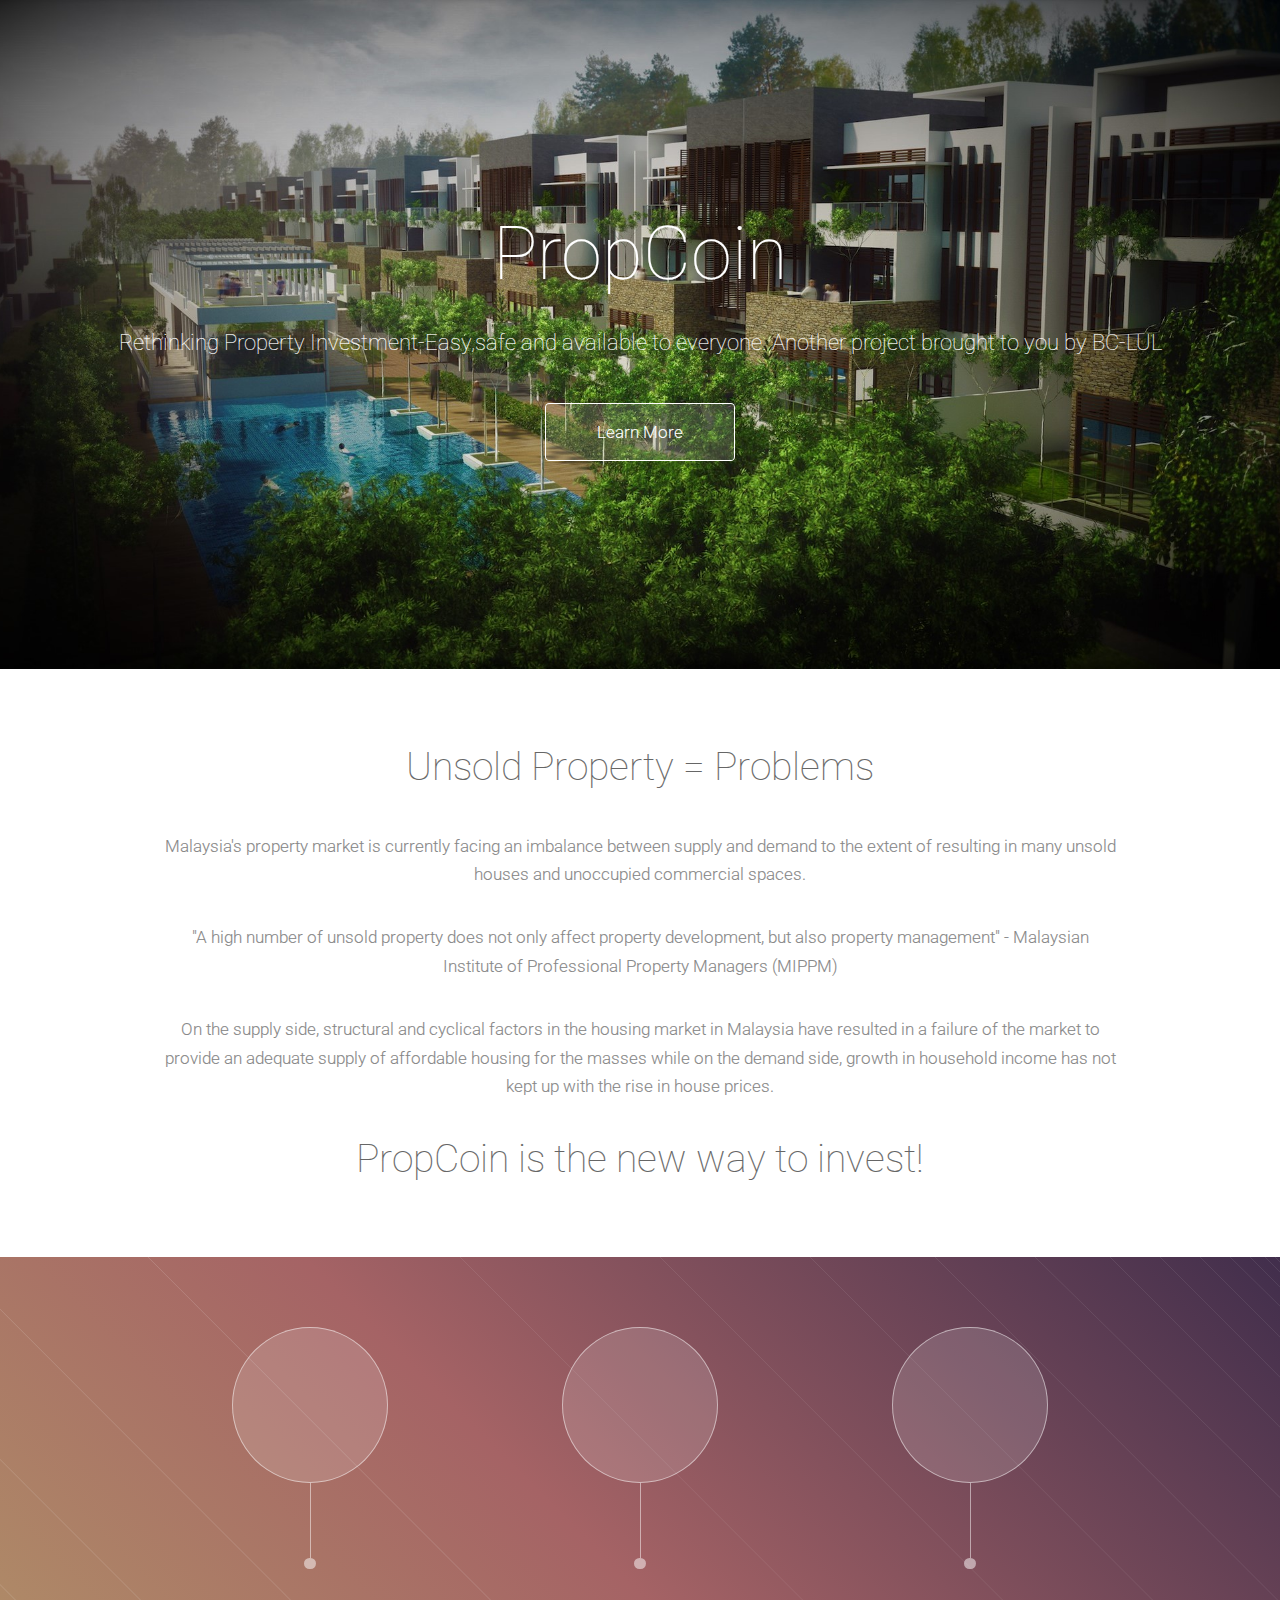
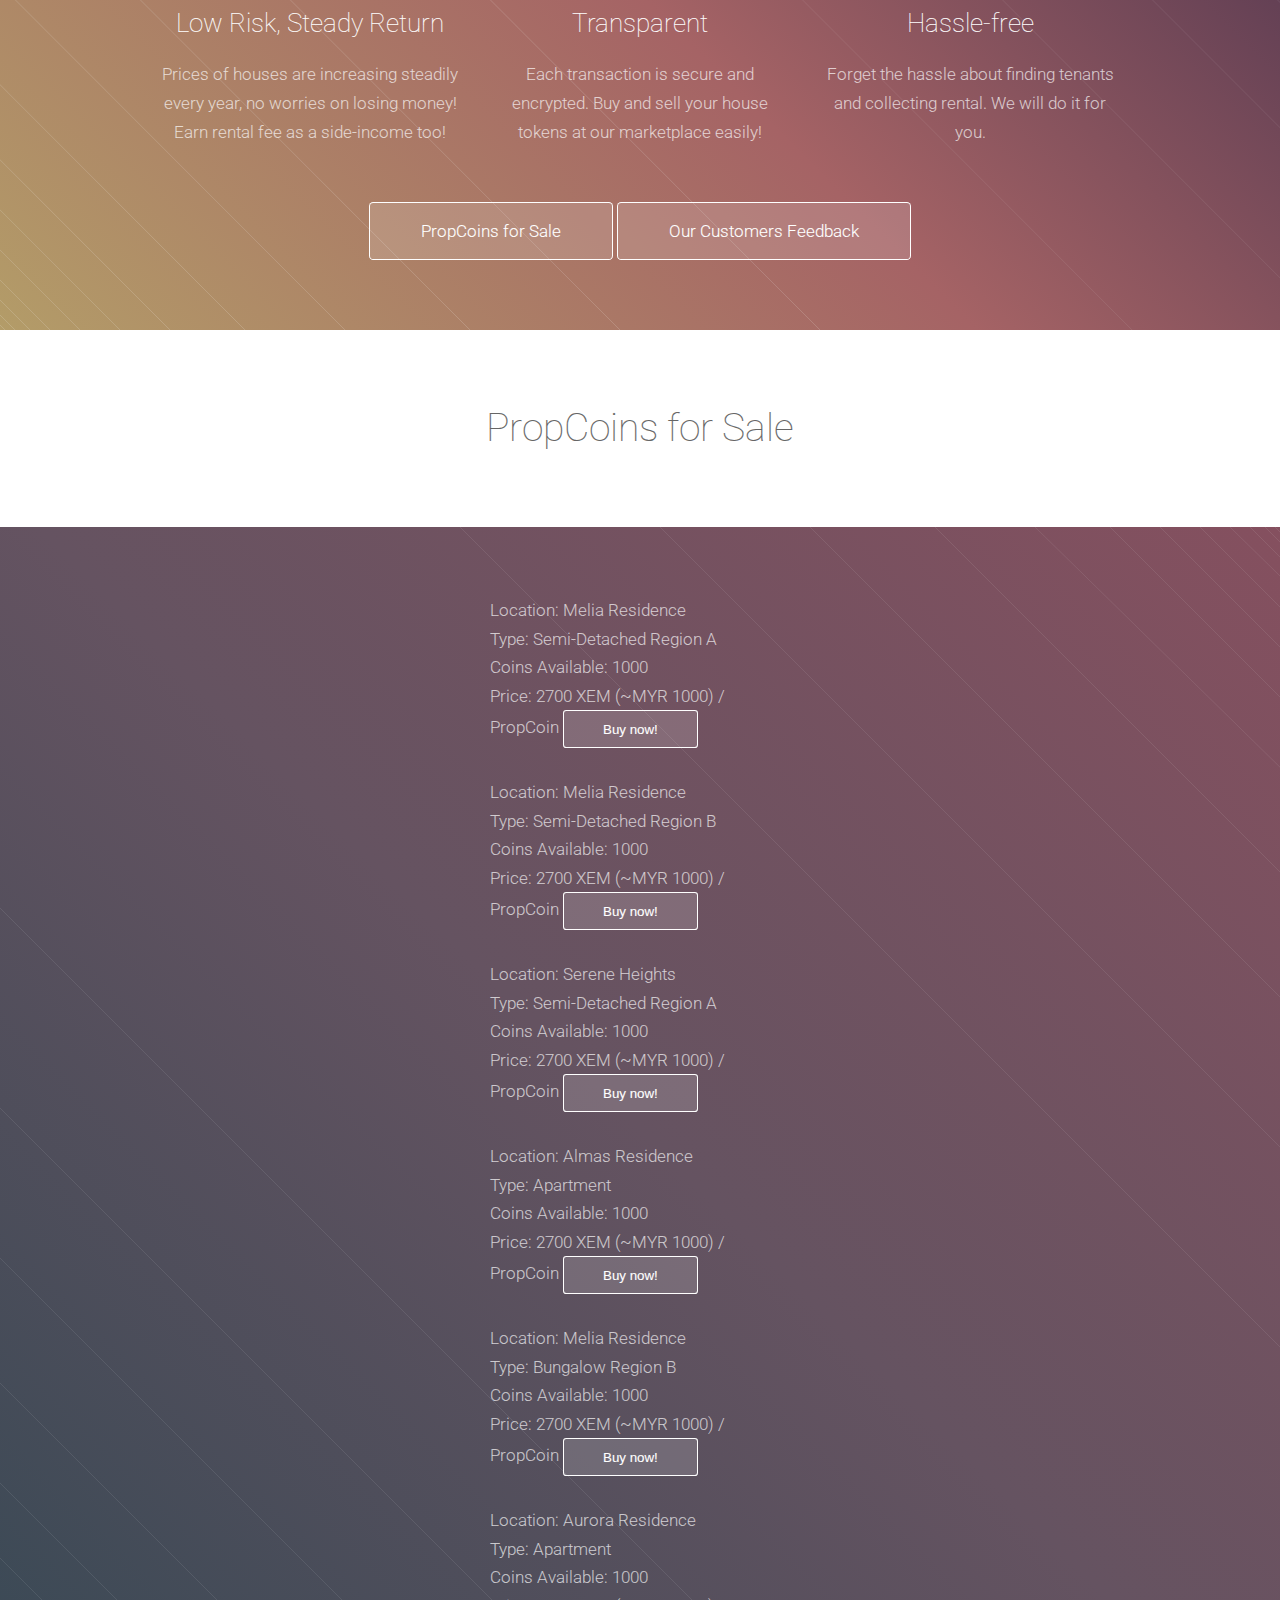
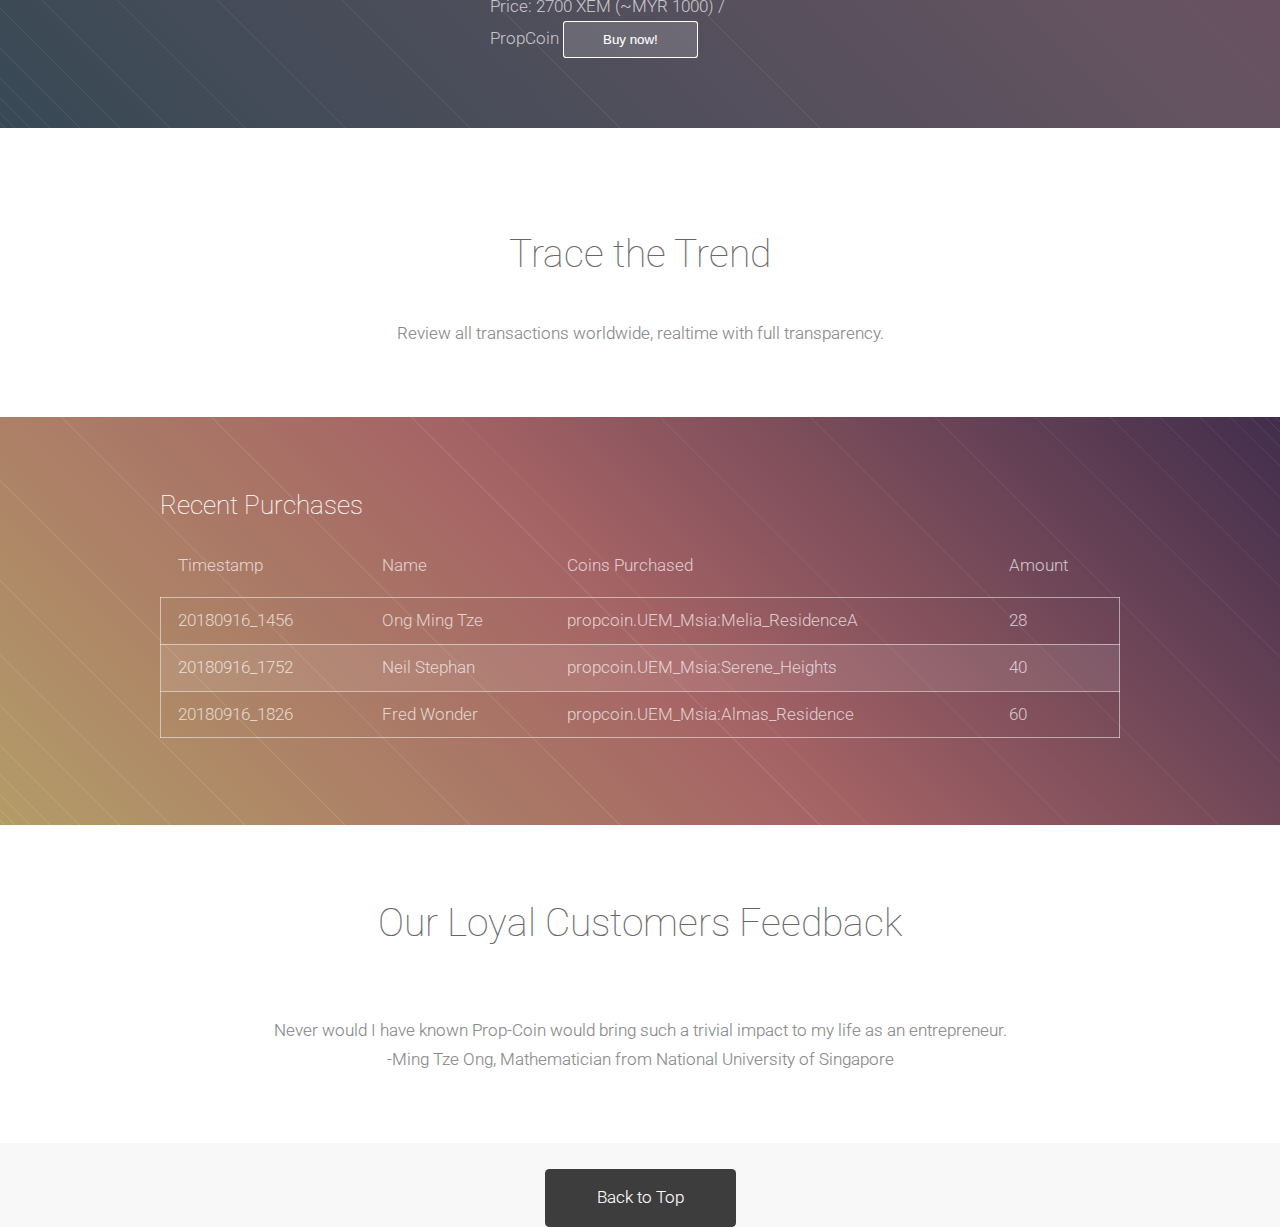
==== commit 360db50f: "revert to original file sorry del fcked up HAHA BUT is fixed now" ====
--- a/index.html
+++ b/index.html
@@ -6,7 +6,7 @@
 -->
 <html>
 <head>
-    <title>ALPHA - NOHACK</title>
+    <title>BC LUL - PropCoin</title>
     <meta charset="utf-8" />
     <meta name="viewport" content="width=device-width, initial-scale=1, user-scalable=no" />
     <link rel="stylesheet" href="assets/css/main.css" />
@@ -16,13 +16,26 @@
     <!-- Header -->
     <section id="header" class="dark">
         <header>
-            <h1>Nohacksoft</h1>
-            <p>Simple, secure, powerful</p>
-        </header>
-        
+            <h1>PropCoin</h1>
+            <p> Rethinking Property Investment-Easy,safe and available to everyone. Another project brought to you by BC-LUL</p>
+        </header>
+        <footer>
+            <a href="#first" class="button scrolly">Learn More</a>
+        </footer>
     </section>
     <!-- First -->
     <section id="first" class="main">
+        <header>
+            <div class="container">
+                <h2>Unsold Property = Problems</h2>
+                <p>Malaysia's property market is currently facing an imbalance between supply and demand to the extent of resulting in many unsold houses and unoccupied commercial spaces.</p>
+                <div class="col-6"><a href="property.html" class="image fit"><img src="images/unsoldUnit.png" alt="" /></a></div>
+                <p>"A high number of unsold property does not only affect property development, but also property management" - Malaysian Institute of Professional Property Managers (MIPPM) </p>
+                <p>On the supply side, structural and cyclical factors in the housing market in Malaysia have resulted in a failure of the market to provide an adequate supply of affordable housing for the masses while on the demand side, growth in household income has not kept up with the rise in house prices.</p>
+                <br />
+                <h2>PropCoin is the new way to invest!</h2>
+            </div>
+        </header>
         <div class="content dark style1 featured">
             <div class="container">
                 <div class="row">
@@ -30,33 +43,33 @@
                         <section>
                             <span class="feature-icon"><span class="icon fa-clock-o"></span></span>
                             <header>
-                                <h3>Simple</h3>
+                                <h3>Low Risk, Steady Return</h3>
                             </header>
-                            <p>You don't need to be a dedicated enthusiast to be able to use computers.</p>
+                            <p>Prices of houses are increasing steadily every year, no worries on losing money! Earn rental fee as a side-income too!</p>
                         </section>
                     </div>
                     <div class="col-4 col-12-narrow">
                         <section>
                             <span class="feature-icon"><span class="icon fa-dribbble"></span></span>
                             <header>
-                                <h3>Secure </h3>
+                                <h3>Transparent </h3>
                             </header>
-                            <p>NOHACK is secure against all known cyberattacks.</p>
+                            <p>Each transaction is secure and encrypted. Buy and sell your house tokens at our marketplace easily!</p>
                         </section>
                     </div>
                     <div class="col-4 col-12-narrow">
                         <section>
                             <span class="feature-icon"><span class="icon fa-bolt"></span></span>
                             <header>
-                                <h3>Versatile</h3>
+                                <h3>Hassle-free</h3>
                             </header>
-                            <p>Run any program on this; it'll work fine.</p>
+                            <p>Forget the hassle about finding tenants and collecting rental. We will do it for you. </p>
                         </section>
                     </div>
                     <div class="col-12">
                         <footer>
-                            <a href="#secondhalf" class="button scrolly">Versions Up For Sale</a>
-                            <a href="#second" class="button scrolly">Our Customer Feedbacks</a>
+                            <a href="#secondhalf" class="button scrolly">PropCoins for Sale</a>
+                            <a href="#second" class="button scrolly">Our Customers Feedback</a>
                         </footer>
                     </div>
                 </div>
@@ -67,25 +80,128 @@
     <!--secondhalf-->
     <section id="secondhalf" class="main">
         <header>
-            <h2>NOHACK Licence for Sale</h2>
+            <h2>PropCoins for Sale</h2>
         </header>
         <div class="content dark style2">
             <div class="container">
                 <div class="row">
                     <div class="col-8 col-12-narrow">
                         <div class="row">
-                            <div class="col-6"><a href="property.html" class="image fit"><img src="images/api_bd1a6.jpg" alt="" /></a></div>
+                            <div class="col-6"><a href="property.html" class="image fit"><img src="images/Melia_Thumbnail.jpg" alt="" /></a></div>
                             
 							<div class="col-6">
                                 <ln>
-                                    NOHACK Ver. 3.3 (Recommended)
-                                </ln>                                
-                                <br />
-                                <ln>
-                                    Price: 1100 XEM (~MYR 200)
-                                </ln>
-								<button onclick="location.href='property.html'">Purchase</button>
-                            </div>                            
+                                    Location: Melia Residence
+                                </ln>
+                                <br />
+                                <ln>
+                                    Type: Semi-Detached Region A
+                                </ln>
+                                <br />
+                                <ln>
+                                    Coins Available: 1000
+                                </ln>
+                                <br />
+                                <ln>
+                                    Price: 2700 XEM (~MYR 1000) / PropCoin
+                                </ln>
+								<button onclick="location.href='property.html'">Buy now!</button>
+                            </div>
+                            <div class="col-6"><a href="property.html" class="image fit"><img src="images/Dahlia-Type-A-1-1-1024x576.jpg" alt="" /></a></div>
+                            <div class="col-6">
+                                <ln>
+                                    Location: Melia Residence
+                                </ln>
+                                <br />
+                                <ln>
+                                    Type: Semi-Detached Region B
+                                </ln>
+                                <br />
+                                <ln>
+                                    Coins Available: 1000
+                                </ln>
+                                <br />
+                                <ln>
+                                    Price: 2700 XEM (~MYR 1000) / PropCoin
+                                </ln>
+                                <button onclick="location.href='property.html'">Buy now!</button>
+                            </div>
+                            <div class="col-6"><a href="property.html" class="image fit"><img src="images/Dahlia-Type-B-711x300.jpg" alt="" /></a></div>
+                            <div class="col-6">
+                                <ln>
+                                    Location: Serene Heights
+                                </ln>
+                                <br />
+                                <ln>
+                                    Type: Semi-Detached Region A
+                                </ln>
+                                <br />
+                                <ln>
+                                    Coins Available: 1000
+                                </ln>
+                                <br />
+                                <ln>
+                                    Price: 2700 XEM (~MYR 1000) / PropCoin
+                                </ln>
+                                <button onclick="location.href='property.html'">Buy now!</button>
+                            </div>
+                            <div class="col-6"><a href="property.html" class="image fit"><img src="images/Almas-1024x576.jpg" alt="" /></a></div>
+                            <div class="col-6">
+                                <ln>
+                                    Location: Almas Residence
+                                </ln>
+                                <br />
+                                <ln>
+                                    Type: Apartment
+                                </ln>
+                                <br />
+                                <ln>
+                                    Coins Available: 1000
+                                </ln>
+                                <br />
+                                <ln>
+                                    Price: 2700 XEM (~MYR 1000) / PropCoin
+                                </ln>
+                                <button onclick="location.href='property.html'">Buy now!</button>
+                            </div>
+                            <div class="col-6"><a href="property.html" class="image fit"><img src="images/Melia.jpg" alt="" /></a></div>
+                            <div class="col-6">
+                                <ln>
+                                    Location: Melia Residence
+                                </ln>
+                                <br />
+                                <ln>
+                                    Type: Bungalow Region B
+                                </ln>
+                                <br />
+                                <ln>
+                                    Coins Available: 1000
+                                </ln>
+                                <br />
+                                <ln>
+                                    Price: 2700 XEM (~MYR 1000) / PropCoin
+                                </ln>
+                                <button onclick="location.href='property.html'">Buy now!</button>
+                            </div>
+                            <div class="col-6"><a href="property.html" class="image fit"><img src="images/Banner_Aurora_Facade-To-Gardens-970x400.jpg" alt="" /></a></div>
+                            <div class="col-6">
+                                <ln>
+                                    Location: Aurora Residence
+                                </ln>
+                                <br />
+                                <ln>
+                                    Type: Apartment
+                                </ln>
+                                <br />
+                                <ln>
+                                    Coins Available: 1000
+                                </ln>
+                                <br />
+                                <ln>
+                                    Price: 2700 XEM (~MYR 1000) / PropCoin
+                                </ln>
+                                <button onclick="location.href='property.html'">Buy now!</button>
+                            </div>
                         </div>
                     </div>
                 </div>
@@ -93,19 +209,64 @@
         </div>
     </section>
     <!-- Third -->
-    <section id="third" class="main">
-        <header>
-            <div class="container">
-                <img src="images/nem_logo.png" alt="" />
-                <h2>Powered by NEM Blockchain</h2>
-                <p>
-                    With the latest cryptograph technology at your transactions.
-                </p>
-            </div>
-        </header>
-    </section>
-
-
+
+
+    <!-- Basic Elements -->
+
+    <section class="main">
+        <header>
+            <div class="container">
+                <img src="images/trace.png" alt="" />
+                <h2>Trace the Trend</h2>
+                <p>Review all transactions worldwide, realtime with full transparency.</p>
+            </div>
+        </header>
+        <div class="content style1 dark">
+            <div class="container">
+                <section>
+                    <header>
+                        <h3>Recent Purchases</h3>
+                    </header>
+                    <div class="table-wrapper">
+                        <table class="default">
+                            <thead>
+                                <tr>
+                                    <th>Timestamp</th>
+                                    <th>Name</th>
+                                    <th>Coins Purchased</th>
+                                    <th>Amount</th>
+                                </tr>
+                            </thead>
+                            <tbody>
+                                <tr>
+                                    <td>20180916_1456</td>
+                                    <td>Ong Ming Tze</td>
+                                    <td>propcoin.UEM_Msia:Melia_ResidenceA</td>
+                                    <td>28</td>
+                                </tr>
+                                <tr>
+                                    <td>20180916_1752</td>
+                                    <td>Neil Stephan</td>
+                                    <td>propcoin.UEM_Msia:Serene_Heights</td>
+                                    <td>40</td>
+                                </tr>
+                                <tr>
+                                    <td>20180916_1826</td>
+                                    <td>Fred Wonder</td>
+                                    <td>propcoin.UEM_Msia:Almas_Residence</td>
+                                    <td>60</td>
+                                </tr>
+
+								
+								
+                                </tr>
+                            </tbody>
+                        </table>
+                    </div>
+                </section>
+            </div>
+        </div>
+    </section>
 
     <!-- Second -->
     <section id="second" class="main">
@@ -114,8 +275,8 @@
                 <h2>Our Loyal Customers Feedback</h2>
                 <br />
                 <p>
-                    Wow. This is useless!<br />
-                    -Shaggy
+                    Never would I have known Prop-Coin would bring such a trivial impact to my life as an entrepreneur.<br />
+                    -Ming Tze Ong, Mathematician from National University of Singapore
                 </p>
             </div>
         </header>
@@ -128,22 +289,7 @@
         </div>
     </section>
 
-    <!-- Footer -->
-    <section id="footer">
-        <ul class="icons">
-            <li><a href="#" class="icon fa-twitter"><span class="label">Twitter</span></a></li>
-            <li><a href="#" class="icon fa-facebook"><span class="label">Facebook</span></a></li>
-            <li><a href="#" class="icon fa-instagram"><span class="label">Instagram</span></a></li>
-            <li><a href="#" class="icon fa-dribbble"><span class="label">Dribbble</span></a></li>
-            <li><a href="#" class="icon fa-github"><span class="label">GitHub</span></a></li>
-        </ul>
-        <div class="copyright">
-            <ul class="menu">
-                <li>&copy; PropCoin. All rights reserved.</li>
-                <li>Design: BC-LUL</li>
-            </ul>
-        </div>
-    </section>
+
 
     <!-- Scripts -->
     <script src="assets/js/jquery.min.js"></script>
--- a/assets/css/main.css
+++ b/assets/css/main.css
@@ -2168,7 +2168,7 @@
 	#header {
 		position: relative;
 		margin: 0;
-		background-image: url("images/overlay.png"), url("../../images/header.jpg");
+		background-image: url("images/overlay.png"), url("../../images/hseheader.jpg");
 		background-size: auto, cover;
 		background-position: top left, center center;
 		background-repeat: repeat, no-repeat;
